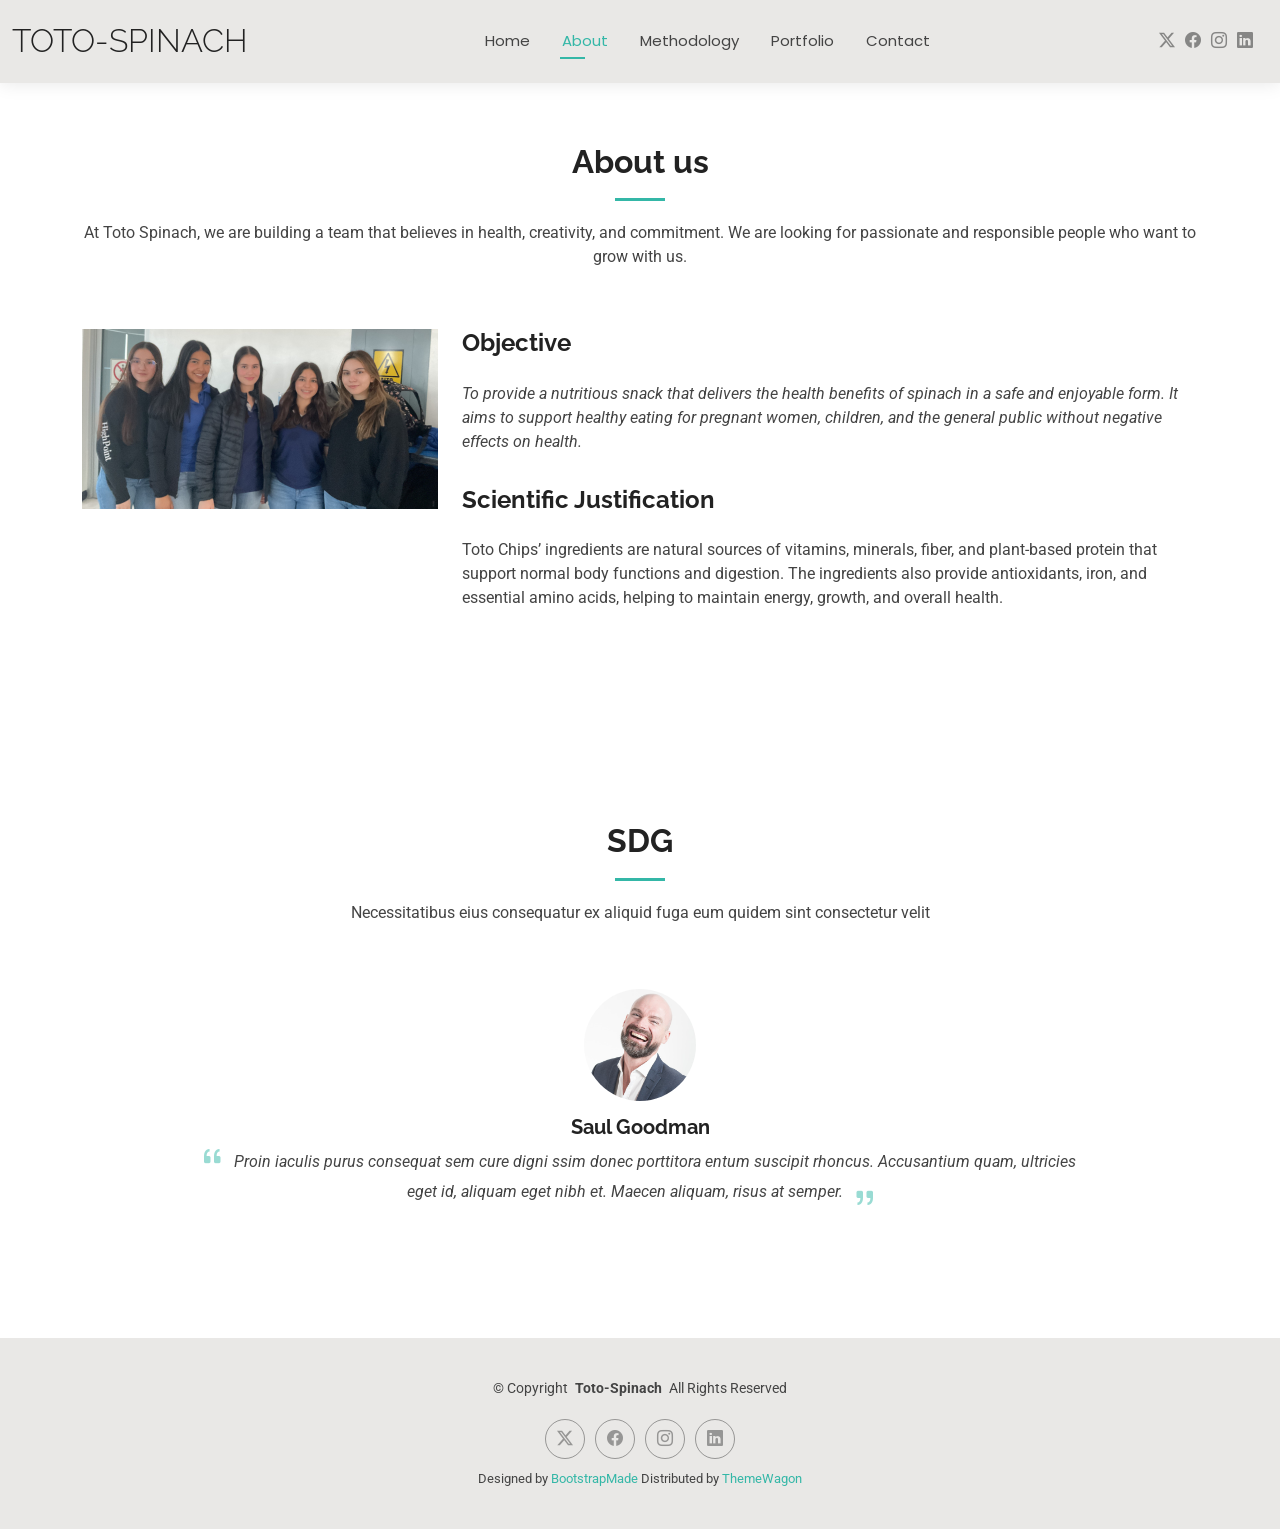
==== about.html @ a93398d2 "Add files via upload" ====
<!DOCTYPE html>
<html lang="en">

<head>
  <meta charset="utf-8">
  <meta content="width=device-width, initial-scale=1.0" name="viewport">
  <title>About -  ToTo-Spinach</title>
  <meta name="description" content="">
  <meta name="keywords" content="">

  <!-- Favicons -->
  <link href="assets/img/favicon.png" rel="icon">
  <link href="assets/img/apple-touch-icon.png" rel="apple-touch-icon">

  <!-- Fonts -->
  <link href="https://fonts.googleapis.com" rel="preconnect">
  <link href="https://fonts.gstatic.com" rel="preconnect" crossorigin>
  <link href="https://fonts.googleapis.com/css2?family=Roboto:ital,wght@0,100;0,300;0,400;0,500;0,700;0,900;1,100;1,300;1,400;1,500;1,700;1,900&family=Poppins:ital,wght@0,100;0,200;0,300;0,400;0,500;0,600;0,700;0,800;0,900;1,100;1,200;1,300;1,400;1,500;1,600;1,700;1,800;1,900&family=Raleway:ital,wght@0,100;0,200;0,300;0,400;0,500;0,600;0,700;0,800;0,900;1,100;1,200;1,300;1,400;1,500;1,600;1,700;1,800;1,900&display=swap" rel="stylesheet">

  <!-- Vendor CSS Files -->
  <link href="assets/vendor/bootstrap/css/bootstrap.min.css" rel="stylesheet">
  <link href="assets/vendor/bootstrap-icons/bootstrap-icons.css" rel="stylesheet">
  <link href="assets/vendor/aos/aos.css" rel="stylesheet">
  <link href="assets/vendor/swiper/swiper-bundle.min.css" rel="stylesheet">
  <link href="assets/vendor/glightbox/css/glightbox.min.css" rel="stylesheet">

  <!-- Main CSS File -->
  <link href="assets/css/main.css" rel="stylesheet">

  <!-- =======================================================
  * Template Name: Toto-Spinach
  * Template URL: https://bootstrapmade.com/Toto-Spinach-free-bootstrap-cv-resume-html-template/
  * Updated: Aug 07 2024 with Bootstrap v5.3.3
  * Author: BootstrapMade.com
  * License: https://bootstrapmade.com/license/
  ======================================================== -->
</head>

<body class="about-page">

  <header id="header" class="header d-flex align-items-center light-background sticky-top">
    <div class="container-fluid position-relative d-flex align-items-center justify-content-between">

      <a href="index.html" class="logo d-flex align-items-center me-auto me-xl-0">
        <!-- Uncomment the line below if you also wish to use an image logo -->
        <!-- <img src="assets/img/logo.png" alt=""> -->
        <h1 class="sitename">Toto-Spinach</h1>
      </a>

     <nav id="navmenu" class="navmenu">
        <ul>
          <li><a href="index.html">Home</a></li>
          <li><a href="about.html"class="active">About</a></li>
          <li><a href="services.html" >Methodology</a></li>
          <li><a href="portfolio.html">Portfolio</a></li>
           
          <li><a href="contact.html">Contact</a></li>
        </ul>
        <i class="mobile-nav-toggle d-xl-none bi bi-list"></i>
      </nav>

      <div class="header-social-links">
        <a href="#" class="twitter"><i class="bi bi-twitter-x"></i></a>
        <a href="#" class="facebook"><i class="bi bi-facebook"></i></a>
        <a href="#" class="instagram"><i class="bi bi-instagram"></i></a>
        <a href="#" class="linkedin"><i class="bi bi-linkedin"></i></a>
      </div>

    </div>
  </header>

  <main class="main">

    <!-- About Section -->
    <section id="about" class="about section">

      <!-- Section Title -->
      <div class="container section-title" data-aos="fade-up">
        <h2>About us</h2>
        <p> At Toto Spinach, we are building a team that believes in health, creativity, and commitment. We are looking for passionate and responsible people who want to grow with us.
</p>
      </div><!-- End Section Title -->

      <div class="container" data-aos="fade-up" data-aos-delay="100">

        <div class="row gy-4 justify-content-center">
          <div class="col-lg-4">
            <img src="assets/img/profile-img.jpg" class="img-fluid" alt="">
          </div>
          <div class="col-lg-8 content">
            <h2>Objective</h2>
            <p class="fst-italic py-3">
              To provide a nutritious snack that delivers the health benefits of spinach in a safe and enjoyable form.  It aims to support healthy eating for pregnant women, children, and the general public without negative effects on health.
            </p>
          <h2>Scientific Justification </h2>
            <p class="py-3">

              Toto Chips’ ingredients are natural sources of vitamins, minerals, fiber, and plant-based protein that support normal body functions and digestion. The ingredients also provide antioxidants, iron, and essential amino acids, helping to maintain energy, growth, and overall health.

            </p>
          </div>
        </div>

      </div>

    </section><!-- /About Section -->

    <!-- Skills Section -->
    <section id="skills" class="skills section">

      

    <!-- Testimonials Section -->
    <section id="testimonials" class="testimonials section">

      <!-- Section Title -->
      <div class="container section-title" data-aos="fade-up">
        <h2>SDG</h2>
        <p>Necessitatibus eius consequatur ex aliquid fuga eum quidem sint consectetur velit</p>
      </div><!-- End Section Title -->

      <div class="container" data-aos="fade-up" data-aos-delay="100">

        <div class="swiper init-swiper">
          <script type="application/json" class="swiper-config">
            {
              "loop": true,
              "speed": 600,
              "autoplay": {
                "delay": 5000
              },
              "slidesPerView": "auto",
              "pagination": {
                "el": ".swiper-pagination",
                "type": "bullets",
                "clickable": true
              }
            }
          </script>
          <div class="swiper-wrapper">

            <div class="swiper-slide">
              <div class="testimonial-item">
                <img src="assets/img/testimonials/testimonials-1.jpg" class="testimonial-img" alt="">
                <h3>Saul Goodman</h3>
           
                <p>
                  <i class="bi bi-quote quote-icon-left"></i>
                  <span>Proin iaculis purus consequat sem cure digni ssim donec porttitora entum suscipit rhoncus. Accusantium quam, ultricies eget id, aliquam eget nibh et. Maecen aliquam, risus at semper.</span>
                  <i class="bi bi-quote quote-icon-right"></i>
                </p>
              </div>
            </div><!-- End testimonial item -->

            

          </div>
          <div class="swiper-pagination"></div>
        </div>

      </div>

    </section><!-- /Testimonials Section -->

  </main>

  <footer id="footer" class="footer light-background">

    <div class="container">
      <div class="copyright text-center ">
        <p>© <span>Copyright</span> <strong class="px-1 sitename">Toto-Spinach</strong> <span>All Rights Reserved<br></span></p>
      </div>
      <div class="social-links d-flex justify-content-center">
        <a href=""><i class="bi bi-twitter-x"></i></a>
        <a href=""><i class="bi bi-facebook"></i></a>
        <a href=""><i class="bi bi-instagram"></i></a>
        <a href=""><i class="bi bi-linkedin"></i></a>
      </div>
      <div class="credits">
        <!-- All the links in the footer should remain intact. -->
        <!-- You can delete the links only if you've purchased the pro version. -->
        <!-- Licensing information: https://bootstrapmade.com/license/ -->
        <!-- Purchase the pro version with working PHP/AJAX contact form: [buy-url] -->
        Designed by <a href="https://bootstrapmade.com/">BootstrapMade</a> Distributed by <a href=“https://themewagon.com>ThemeWagon
      </div>
    </div>

  </footer>

  <!-- Scroll Top -->
  <a href="#" id="scroll-top" class="scroll-top d-flex align-items-center justify-content-center"><i class="bi bi-arrow-up-short"></i></a>

  <!-- Preloader -->
  <div id="preloader"></div>

  <!-- Vendor JS Files -->
  <script src="assets/vendor/bootstrap/js/bootstrap.bundle.min.js"></script>
  <script src="assets/vendor/php-email-form/validate.js"></script>
  <script src="assets/vendor/aos/aos.js"></script>
  <script src="assets/vendor/waypoints/noframework.waypoints.js"></script>
  <script src="assets/vendor/purecounter/purecounter_vanilla.js"></script>
  <script src="assets/vendor/swiper/swiper-bundle.min.js"></script>
  <script src="assets/vendor/glightbox/js/glightbox.min.js"></script>
  <script src="assets/vendor/imagesloaded/imagesloaded.pkgd.min.js"></script>
  <script src="assets/vendor/isotope-layout/isotope.pkgd.min.js"></script>

  <!-- Main JS File -->
  <script src="assets/js/main.js"></script>

</body>

</html>
---- assets/css/main.css ----
/**
* Template Name: Toto-Spinach
* Template URL: https://bootstrapmade.com/Toto-Spinach-free-bootstrap-cv-resume-html-template/
* Updated: Aug 07 2024 with Bootstrap v5.3.3
* Author: BootstrapMade.com
* License: https://bootstrapmade.com/license/
*/

/*--------------------------------------------------------------
# Font & Color Variables
# Help: https://bootstrapmade.com/color-system/
--------------------------------------------------------------*/
/* Fonts */
:root {
  --default-font: "Roboto",  system-ui, -apple-system, "Segoe UI", Roboto, "Helvetica Neue", Arial, "Noto Sans", "Liberation Sans", sans-serif, "Apple Color Emoji", "Segoe UI Emoji", "Segoe UI Symbol", "Noto Color Emoji";
  --heading-font: "Raleway",  sans-serif;
  --nav-font: "Poppins",  sans-serif;
}

/* Global Colors - The following color variables are used throughout the website. Updating them here will change the color scheme of the entire website */
:root { 
  --background-color: #ffffff; /* Background color for the entire website, including individual sections */
  --default-color: #444444; /* Default color used for the majority of the text content across the entire website */
  --heading-color: #222222; /* Color for headings, subheadings and title throughout the website */
  --accent-color: #34b7a7; /* Accent color that represents your brand on the website. It's used for buttons, links, and other elements that need to stand out */
  --surface-color: #ffffff; /* The surface color is used as a background of boxed elements within sections, such as cards, icon boxes, or other elements that require a visual separation from the global background. */
  --contrast-color: #ffffff; /* Contrast color for text, ensuring readability against backgrounds of accent, heading, or default colors. */
}

/* Nav Menu Colors - The following color variables are used specifically for the navigation menu. They are separate from the global colors to allow for more customization options */
:root {
  --nav-color: #444444;  /* The default color of the main navmenu links */
  --nav-hover-color: #34b7a7; /* Applied to main navmenu links when they are hovered over or active */
  --nav-mobile-background-color: #ffffff; /* Used as the background color for mobile navigation menu */
  --nav-dropdown-background-color: #ffffff; /* Used as the background color for dropdown items that appear when hovering over primary navigation items */
  --nav-dropdown-color: #444444; /* Used for navigation links of the dropdown items in the navigation menu. */
  --nav-dropdown-hover-color: #34b7a7; /* Similar to --nav-hover-color, this color is applied to dropdown navigation links when they are hovered over. */
}

/* Color Presets - These classes override global colors when applied to any section or element, providing reuse of the sam color scheme. */

.light-background {
  --background-color: #e9e8e6;
  --surface-color: #ffffff;
}

.dark-background {
  --background-color: #060606;
  --default-color: #ffffff;
  --heading-color: #ffffff;
  --surface-color: #252525;
  --contrast-color: #ffffff;
}

/* Smooth scroll */
:root {
  scroll-behavior: smooth;
}

/*--------------------------------------------------------------
# General Styling & Shared Classes
--------------------------------------------------------------*/
body {
  color: var(--default-color);
  background-color: var(--background-color);
  font-family: var(--default-font);
}

a {
  color: var(--accent-color);
  text-decoration: none;
  transition: 0.3s;
}

a:hover {
  color: color-mix(in srgb, var(--accent-color), transparent 25%);
  text-decoration: none;
}

h1,
h2,
h3,
h4,
h5,
h6 {
  color: var(--heading-color);
  font-family: var(--heading-font);
}

/* PHP Email Form Messages
------------------------------*/
.php-email-form .error-message {
  display: none;
  background: #df1529;
  color: #ffffff;
  text-align: left;
  padding: 15px;
  margin-bottom: 24px;
  font-weight: 600;
}

.php-email-form .sent-message {
  display: none;
  color: #ffffff;
  background: #059652;
  text-align: center;
  padding: 15px;
  margin-bottom: 24px;
  font-weight: 600;
}

.php-email-form .loading {
  display: none;
  background: var(--surface-color);
  text-align: center;
  padding: 15px;
  margin-bottom: 24px;
}

.php-email-form .loading:before {
  content: "";
  display: inline-block;
  border-radius: 50%;
  width: 24px;
  height: 24px;
  margin: 0 10px -6px 0;
  border: 3px solid var(--accent-color);
  border-top-color: var(--surface-color);
  animation: php-email-form-loading 1s linear infinite;
}

@keyframes php-email-form-loading {
  0% {
    transform: rotate(0deg);
  }

  100% {
    transform: rotate(360deg);
  }
}

/*--------------------------------------------------------------
# Global Header
--------------------------------------------------------------*/
.header {
  color: var(--default-color);
  background-color: var(--background-color);
  padding: 15px 0;
  transition: all 0.5s;
  z-index: 997;
  box-shadow: 0px 0 18px rgba(0, 0, 0, 0.1);
}

.header .logo {
  line-height: 1;
}

.header .logo img {
  max-height: 36px;
  margin-right: 8px;
}

.header .logo h1 {
  font-size: 32px;
  margin: 0;
  font-weight: 300;
  text-transform: uppercase;
  color: var(--heading-color);
}

.header .header-social-links {
  padding-right: 15px;
}

.header .header-social-links a {
  color: color-mix(in srgb, var(--default-color), transparent 40%);
  padding-left: 6px;
  display: inline-block;
  transition: 0.3s;
  font-size: 16px;
}

.header .header-social-links a:hover {
  color: var(--accent-color);
}

.header .header-social-links a i {
  line-height: 0px;
}

@media (max-width: 1200px) {
  .header .logo {
    order: 1;
  }

  .header .header-social-links {
    order: 2;
  }

  .header .navmenu {
    order: 3;
  }
}

/*--------------------------------------------------------------
# Navigation Menu
--------------------------------------------------------------*/
/* Desktop Navigation */
@media (min-width: 1200px) {
  .navmenu {
    padding: 0;
  }

  .navmenu ul {
    margin: 0;
    padding: 0;
    display: flex;
    list-style: none;
    align-items: center;
  }

  .navmenu li {
    position: relative;
  }

  .navmenu>ul>li {
    white-space: nowrap;
    padding: 15px 14px;
  }

  .navmenu>ul>li:last-child {
    padding-right: 0;
  }

  .navmenu a,
  .navmenu a:focus {
    color: var(--nav-color);
    font-size: 15px;
    padding: 0 2px;
    font-family: var(--nav-font);
    font-weight: 400;
    display: flex;
    align-items: center;
    justify-content: space-between;
    white-space: nowrap;
    transition: 0.3s;
    position: relative;
  }

  .navmenu a i,
  .navmenu a:focus i {
    font-size: 12px;
    line-height: 0;
    margin-left: 5px;
    transition: 0.3s;
  }

  .navmenu>ul>li>a:before {
    content: "";
    position: absolute;
    height: 2px;
    bottom: -6px;
    left: 0;
    background-color: var(--nav-hover-color);
    visibility: hidden;
    width: 0px;
    transition: all 0.3s ease-in-out 0s;
  }

  .navmenu a:hover:before,
  .navmenu li:hover>a:before,
  .navmenu .active:before {
    visibility: visible;
    width: 25px;
  }

  .navmenu li:hover>a,
  .navmenu .active,
  .navmenu .active:focus {
    color: var(--nav-hover-color);
  }

  .navmenu .dropdown ul {
    margin: 0;
    padding: 10px 0;
    background: var(--nav-dropdown-background-color);
    display: block;
    position: absolute;
    visibility: hidden;
    left: 14px;
    top: 130%;
    opacity: 0;
    transition: 0.3s;
    border-radius: 4px;
    z-index: 99;
    box-shadow: 0px 0px 30px rgba(0, 0, 0, 0.1);
  }

  .navmenu .dropdown ul li {
    min-width: 200px;
  }

  .navmenu .dropdown ul a {
    padding: 10px 20px;
    font-size: 15px;
    text-transform: none;
    color: var(--nav-dropdown-color);
  }

  .navmenu .dropdown ul a i {
    font-size: 12px;
  }

  .navmenu .dropdown ul a:hover,
  .navmenu .dropdown ul .active:hover,
  .navmenu .dropdown ul li:hover>a {
    color: var(--nav-dropdown-hover-color);
  }

  .navmenu .dropdown:hover>ul {
    opacity: 1;
    top: 100%;
    visibility: visible;
  }

  .navmenu .dropdown .dropdown ul {
    top: 0;
    left: -90%;
    visibility: hidden;
  }

  .navmenu .dropdown .dropdown:hover>ul {
    opacity: 1;
    top: 0;
    left: -100%;
    visibility: visible;
  }
}

/* Mobile Navigation */
@media (max-width: 1199px) {
  .mobile-nav-toggle {
    color: var(--nav-color);
    font-size: 28px;
    line-height: 0;
    margin-right: 10px;
    cursor: pointer;
    transition: color 0.3s;
  }

  .navmenu {
    padding: 0;
    z-index: 9997;
  }

  .navmenu ul {
    display: none;
    list-style: none;
    position: absolute;
    inset: 60px 20px 20px 20px;
    padding: 10px 0;
    margin: 0;
    border-radius: 6px;
    background-color: var(--nav-mobile-background-color);
    border: 1px solid color-mix(in srgb, var(--default-color), transparent 90%);
    box-shadow: none;
    overflow-y: auto;
    transition: 0.3s;
    z-index: 9998;
  }

  .navmenu a,
  .navmenu a:focus {
    color: var(--nav-dropdown-color);
    padding: 10px 20px;
    font-family: var(--nav-font);
    font-size: 17px;
    font-weight: 500;
    display: flex;
    align-items: center;
    justify-content: space-between;
    white-space: nowrap;
    transition: 0.3s;
  }

  .navmenu a i,
  .navmenu a:focus i {
    font-size: 12px;
    line-height: 0;
    margin-left: 5px;
    width: 30px;
    height: 30px;
    display: flex;
    align-items: center;
    justify-content: center;
    border-radius: 50%;
    transition: 0.3s;
    background-color: color-mix(in srgb, var(--accent-color), transparent 90%);
  }

  .navmenu a i:hover,
  .navmenu a:focus i:hover {
    background-color: var(--accent-color);
    color: var(--contrast-color);
  }

  .navmenu a:hover,
  .navmenu .active,
  .navmenu .active:focus {
    color: var(--nav-dropdown-hover-color);
  }

  .navmenu .active i,
  .navmenu .active:focus i {
    background-color: var(--accent-color);
    color: var(--contrast-color);
    transform: rotate(180deg);
  }

  .navmenu .dropdown ul {
    position: static;
    display: none;
    z-index: 99;
    padding: 10px 0;
    margin: 10px 20px;
    background-color: var(--nav-dropdown-background-color);
    transition: all 0.5s ease-in-out;
  }

  .navmenu .dropdown ul ul {
    background-color: rgba(33, 37, 41, 0.1);
  }

  .navmenu .dropdown>.dropdown-active {
    display: block;
    background-color: rgba(33, 37, 41, 0.03);
  }

  .mobile-nav-active {
    overflow: hidden;
  }

  .mobile-nav-active .mobile-nav-toggle {
    color: #fff;
    position: absolute;
    font-size: 32px;
    top: 15px;
    right: 15px;
    margin-right: 0;
    z-index: 9999;
  }

  .mobile-nav-active .navmenu {
    position: fixed;
    overflow: hidden;
    inset: 0;
    background: rgba(33, 37, 41, 0.8);
    transition: 0.3s;
  }

  .mobile-nav-active .navmenu>ul {
    display: block;
  }
}

/*--------------------------------------------------------------
# Global Footer
--------------------------------------------------------------*/
.footer {
  color: var(--default-color);
  background-color: var(--background-color);
  font-size: 14px;
  padding: 40px 0;
  position: relative;
}

.footer .copyright p {
  margin-bottom: 0;
}

.footer .social-links {
  margin-top: 20px;
}

.footer .social-links a {
  display: flex;
  align-items: center;
  justify-content: center;
  width: 40px;
  height: 40px;
  border-radius: 50%;
  border: 1px solid color-mix(in srgb, var(--default-color), transparent 50%);
  font-size: 16px;
  color: color-mix(in srgb, var(--default-color), transparent 50%);
  margin: 0 5px;
  transition: 0.3s;
}

.footer .social-links a:hover {
  color: var(--accent-color);
  border-color: var(--accent-color);
}

.footer .credits {
  margin-top: 10px;
  font-size: 13px;
  text-align: center;
}

/*--------------------------------------------------------------
# Preloader
--------------------------------------------------------------*/
#preloader {
  position: fixed;
  inset: 0;
  z-index: 9999;
  overflow: hidden;
  background-color: var(--background-color);
  transition: all 0.6s ease-out;
  width: 100%;
  height: 100vh;
}

#preloader:before,
#preloader:after {
  content: "";
  position: absolute;
  border: 4px solid var(--accent-color);
  border-radius: 50%;
  animation: animate-preloader 2s cubic-bezier(0, 0.2, 0.8, 1) infinite;
}

#preloader:after {
  animation-delay: -0.5s;
}

@keyframes animate-preloader {
  0% {
    width: 10px;
    height: 10px;
    top: calc(50% - 5px);
    left: calc(50% - 5px);
    opacity: 1;
  }

  100% {
    width: 72px;
    height: 72px;
    top: calc(50% - 36px);
    left: calc(50% - 36px);
    opacity: 0;
  }
}

/*--------------------------------------------------------------
# Scroll Top Button
--------------------------------------------------------------*/
.scroll-top {
  position: fixed;
  visibility: hidden;
  opacity: 0;
  right: 15px;
  bottom: -15px;
  z-index: 99999;
  background-color: var(--accent-color);
  width: 44px;
  height: 44px;
  border-radius: 50px;
  transition: all 0.4s;
}

.scroll-top i {
  font-size: 24px;
  color: var(--contrast-color);
  line-height: 0;
}

.scroll-top:hover {
  background-color: color-mix(in srgb, var(--accent-color), transparent 20%);
  color: var(--contrast-color);
}

.scroll-top.active {
  visibility: visible;
  opacity: 1;
  bottom: 15px;
}

/*--------------------------------------------------------------
# Disable aos animation delay on mobile devices
--------------------------------------------------------------*/
@media screen and (max-width: 768px) {
  [data-aos-delay] {
    transition-delay: 0 !important;
  }
}

/*--------------------------------------------------------------
# Global Page Titles & Breadcrumbs
--------------------------------------------------------------*/
.page-title {
  color: var(--default-color);
  background-color: var(--background-color);
  padding: 25px 0;
  position: relative;
  border-bottom: 1px solid color-mix(in srgb, var(--default-color), transparent 85%);
}

.page-title h1 {
  font-size: 24px;
  font-weight: 400;
}

.page-title .breadcrumbs ol {
  display: flex;
  flex-wrap: wrap;
  list-style: none;
  padding: 0;
  margin: 0;
  font-size: 14px;
  font-weight: 400;
}

.page-title .breadcrumbs ol li+li {
  padding-left: 10px;
}

.page-title .breadcrumbs ol li+li::before {
  content: "/";
  display: inline-block;
  padding-right: 10px;
  color: color-mix(in srgb, var(--default-color), transparent 70%);
}

/*--------------------------------------------------------------
# Global Sections
--------------------------------------------------------------*/
section,
.section {
  color: var(--default-color);
  background-color: var(--background-color);
  padding: 60px 0;
  scroll-margin-top: 100px;
  overflow: clip;
}

@media (max-width: 1199px) {

  section,
  .section {
    scroll-margin-top: 66px;
  }
}

/*--------------------------------------------------------------
# Global Section Titles
--------------------------------------------------------------*/
.section-title {
  text-align: center;
  padding-bottom: 60px;
  position: relative;
}

.section-title h2 {
  font-size: 32px;
  font-weight: 700;
  margin-bottom: 20px;
  padding-bottom: 20px;
  position: relative;
}

.section-title h2:after {
  content: "";
  position: absolute;
  display: block;
  width: 50px;
  height: 3px;
  background: var(--accent-color);
  left: 0;
  right: 0;
  bottom: 0;
  margin: auto;
}

.section-title p {
  margin-bottom: 0;
}

/*--------------------------------------------------------------
# Hero Section
--------------------------------------------------------------*/
.hero {
  width: 100%;
  min-height: calc(100vh - 82px);
  position: relative;
  padding: 80px 0;
  display: flex;
  align-items: center;
  justify-content: center;
}

@media (max-width: 1200px) {
  .hero {
    min-height: calc(100vh - 68px);
  }
}

.hero img {
  position: absolute;
  inset: 0;
  display: block;
  width: 100%;
  height: 100%;
  object-fit: cover;
  z-index: 1;
}

.hero .container {
  position: relative;
  z-index: 3;
}

.hero h2 {
  margin: 0;
  font-size: 48px;
  font-weight: 700;
}

.hero p {
  margin: 10px 0 0 0;
  font-size: 24px;
  color: var(--heading-color);
}

.hero .btn-get-started {
  color: var(--contrast-color);
  background: var(--accent-color);
  font-family: var(--heading-font);
  text-transform: uppercase;
  font-weight: 600;
  font-size: 12px;
  letter-spacing: 1px;
  display: inline-block;
  padding: 12px 40px;
  border-radius: 50px;
  transition: 0.5s;
  margin-top: 30px;
}

.hero .btn-get-started:hover {
  background: color-mix(in srgb, var(--accent-color) 90%, white 20%);
}

@media (max-width: 768px) {
  .hero h2 {
    font-size: 32px;
  }

  .hero p {
    font-size: 18px;
  }
}

/*--------------------------------------------------------------
# About Section
--------------------------------------------------------------*/
.about .content h2 {
  font-weight: 700;
  font-size: 24px;
}

.about .content ul {
  list-style: none;
  padding: 0;
}

.about .content ul li {
  margin-bottom: 20px;
  display: flex;
  align-items: center;
}

.about .content ul strong {
  margin-right: 10px;
}

.about .content ul i {
  font-size: 16px;
  margin-right: 5px;
  color: var(--accent-color);
  line-height: 0;
}

/*--------------------------------------------------------------
# Skills Section
--------------------------------------------------------------*/
.skills .progress {
  height: 60px;
  display: block;
  background: none;
  border-radius: 0;
}

.skills .progress .skill {
  color: var(--heading-color);
  padding: 0;
  margin: 0 0 6px 0;
  text-transform: uppercase;
  display: block;
  font-weight: 600;
  font-family: var(--heading-font);
}

.skills .progress .skill .val {
  float: right;
  font-style: normal;
}

.skills .progress-bar-wrap {
  background: color-mix(in srgb, var(--default-color), transparent 90%);
  height: 10px;
}

.skills .progress-bar {
  width: 1px;
  height: 10px;
  transition: 0.9s;
  background-color: var(--accent-color);
}

/*--------------------------------------------------------------
# Stats Section
--------------------------------------------------------------*/
.stats .stats-item {
  padding: 30px;
  width: 100%;
}

.stats .stats-item span {
  color: var(--heading-color);
  font-size: 48px;
  display: block;
  font-weight: 700;
  margin-bottom: 20px;
  padding-bottom: 20px;
  position: relative;
}

.stats .stats-item span:after {
  content: "";
  position: absolute;
  display: block;
  width: 25px;
  height: 3px;
  background: var(--accent-color);
  left: 0;
  right: 0;
  bottom: 0;
  margin: auto;
}

.stats .stats-item p {
  color: color-mix(in srgb, var(--default-color), transparent 40%);
  padding: 0;
  margin: 0;
  font-family: var(--heading-font);
  font-weight: 500;
}

/*--------------------------------------------------------------
# Testimonials Section
--------------------------------------------------------------*/
.testimonials .section-header {
  margin-bottom: 40px;
}

.testimonials .testimonials-carousel,
.testimonials .testimonials-slider {
  overflow: hidden;
}

.testimonials .testimonial-item {
  text-align: center;
}

.testimonials .testimonial-item .testimonial-img {
  width: 120px;
  border-radius: 50%;
  border: 4px solid var(--background-color);
  margin: 0 auto;
}

.testimonials .testimonial-item h3 {
  font-size: 20px;
  font-weight: bold;
  margin: 10px 0 5px 0;
}

.testimonials .testimonial-item h4 {
  font-size: 14px;
  color: color-mix(in srgb, var(--default-color), transparent 40%);
  margin: 0 0 15px 0;
}

.testimonials .testimonial-item .stars {
  margin-bottom: 15px;
}

.testimonials .testimonial-item .stars i {
  color: #ffc107;
  margin: 0 1px;
}

.testimonials .testimonial-item .quote-icon-left,
.testimonials .testimonial-item .quote-icon-right {
  color: color-mix(in srgb, var(--accent-color), transparent 50%);
  font-size: 26px;
  line-height: 0;
}

.testimonials .testimonial-item .quote-icon-left {
  display: inline-block;
  left: -5px;
  position: relative;
}

.testimonials .testimonial-item .quote-icon-right {
  display: inline-block;
  right: -5px;
  position: relative;
  top: 10px;
  transform: scale(-1, -1);
}

.testimonials .testimonial-item p {
  font-style: italic;
  margin: 0 auto 15px auto;
}

.testimonials .swiper-wrapper {
  height: auto;
}

.testimonials .swiper-pagination {
  margin-top: 20px;
  position: relative;
}

.testimonials .swiper-pagination .swiper-pagination-bullet {
  width: 12px;
  height: 12px;
  opacity: 1;
  background-color: color-mix(in srgb, var(--default-color), transparent 85%);
}

.testimonials .swiper-pagination .swiper-pagination-bullet-active {
  background-color: var(--accent-color);
}

@media (min-width: 992px) {
  .testimonials .testimonial-item p {
    width: 80%;
  }
}

/*--------------------------------------------------------------
# Resume Section
--------------------------------------------------------------*/
.resume .resume-title {
  color: var(--heading-color);
  font-size: 26px;
  font-weight: 700;
  margin-top: 20px;
  margin-bottom: 20px;
}

.resume .resume-item {
  padding: 0 0 20px 20px;
  margin-top: -2px;
  border-left: 2px solid var(--accent-color);
  position: relative;
}

.resume .resume-item h4 {
  line-height: 18px;
  font-size: 18px;
  font-weight: 600;
  text-transform: uppercase;
  color: color-mix(in srgb, var(--default-color), transparent 20%);
  margin-bottom: 10px;
}

.resume .resume-item h5 {
  font-size: 16px;
  padding: 5px 15px;
  display: inline-block;
  font-weight: 600;
  margin-bottom: 10px;
}

.resume .resume-item ul {
  padding-left: 20px;
}

.resume .resume-item ul li {
  padding-bottom: 10px;
}

.resume .resume-item:last-child {
  padding-bottom: 0;
}

.resume .resume-item::before {
  content: "";
  position: absolute;
  width: 16px;
  height: 16px;
  border-radius: 50px;
  left: -9px;
  top: 0;
  background: var(--background-color);
  border: 2px solid var(--accent-color);
}

/*--------------------------------------------------------------
# Services Section
--------------------------------------------------------------*/
.services .service-item {
  background-color: var(--surface-color);
  box-shadow: 0px 5px 90px 0px rgba(0, 0, 0, 0.1);
  height: 100%;
  padding: 60px 30px;
  text-align: center;
  transition: 0.3s;
  border-radius: 5px;
}

.services .service-item .icon {
  margin: 0 auto;
  width: 100px;
  height: 100px;
  display: flex;
  align-items: center;
  justify-content: center;
  transition: ease-in-out 0.3s;
  position: relative;
}

.services .service-item .icon i {
  font-size: 36px;
  transition: 0.5s;
  position: relative;
}

.services .service-item .icon svg {
  position: absolute;
  top: 0;
  left: 0;
}

.services .service-item .icon svg path {
  transition: 0.5s;
  fill: color-mix(in srgb, var(--default-color), transparent 95%);
}

.services .service-item h3 {
  font-weight: 700;
  margin: 10px 0 15px 0;
  font-size: 22px;
}

.services .service-item p {
  line-height: 24px;
  font-size: 14px;
  margin-bottom: 0;
}

.services .service-item:hover {
  box-shadow: 0px 5px 35px 0px rgba(0, 0, 0, 0.1);
}

.services .service-item.item-cyan i {
  color: #0dcaf0;
}

.services .service-item.item-cyan:hover .icon i {
  color: #fff;
}

.services .service-item.item-cyan:hover .icon path {
  fill: #0dcaf0;
}

.services .service-item.item-orange i {
  color: #fd7e14;
}

.services .service-item.item-orange:hover .icon i {
  color: #fff;
}

.services .service-item.item-orange:hover .icon path {
  fill: #fd7e14;
}

.services .service-item.item-teal i {
  color: #20c997;
}

.services .service-item.item-teal:hover .icon i {
  color: #fff;
}

.services .service-item.item-teal:hover .icon path {
  fill: #20c997;
}

.services .service-item.item-red i {
  color: #df1529;
}

.services .service-item.item-red:hover .icon i {
  color: #fff;
}

.services .service-item.item-red:hover .icon path {
  fill: #df1529;
}

.services .service-item.item-indigo i {
  color: #6610f2;
}

.services .service-item.item-indigo:hover .icon i {
  color: #fff;
}

.services .service-item.item-indigo:hover .icon path {
  fill: #6610f2;
}

.services .service-item.item-pink i {
  color: #f3268c;
}

.services .service-item.item-pink:hover .icon i {
  color: #fff;
}

.services .service-item.item-pink:hover .icon path {
  fill: #f3268c;
}

/*--------------------------------------------------------------
# Portfolio Section
--------------------------------------------------------------*/
.portfolio .portfolio-filters {
  padding: 0;
  margin: 0 auto 20px auto;
  list-style: none;
  text-align: center;
}

.portfolio .portfolio-filters li {
  cursor: pointer;
  display: inline-block;
  padding: 8px 20px 10px 20px;
  margin: 0;
  font-size: 15px;
  font-weight: 500;
  line-height: 1;
  margin-bottom: 5px;
  border-radius: 50px;
  transition: all 0.3s ease-in-out;
  font-family: var(--heading-font);
}

.portfolio .portfolio-filters li:hover,
.portfolio .portfolio-filters li.filter-active {
  color: var(--contrast-color);
  background-color: var(--accent-color);
}

.portfolio .portfolio-filters li:first-child {
  margin-left: 0;
}

.portfolio .portfolio-filters li:last-child {
  margin-right: 0;
}

@media (max-width: 575px) {
  .portfolio .portfolio-filters li {
    font-size: 14px;
    margin: 0 0 10px 0;
  }
}

.portfolio .portfolio-item {
  position: relative;
  overflow: hidden;
}

.portfolio .portfolio-item .portfolio-info {
  opacity: 0;
  position: absolute;
  left: 12px;
  right: 12px;
  bottom: -100%;
  z-index: 3;
  transition: all ease-in-out 0.5s;
  background: color-mix(in srgb, var(--surface-color), transparent 10%);
  padding: 15px;
}

.portfolio .portfolio-item .portfolio-info h4 {
  font-size: 18px;
  font-weight: 600;
  padding-right: 50px;
}

.portfolio .portfolio-item .portfolio-info p {
  color: color-mix(in srgb, var(--default-color), transparent 30%);
  font-size: 14px;
  margin-bottom: 0;
  padding-right: 50px;
}

.portfolio .portfolio-item .portfolio-info .preview-link,
.portfolio .portfolio-item .portfolio-info .details-link {
  position: absolute;
  right: 50px;
  font-size: 24px;
  top: calc(50% - 14px);
  color: color-mix(in srgb, var(--default-color), transparent 30%);
  transition: 0.3s;
  line-height: 0;
}

.portfolio .portfolio-item .portfolio-info .preview-link:hover,
.portfolio .portfolio-item .portfolio-info .details-link:hover {
  color: var(--accent-color);
}

.portfolio .portfolio-item .portfolio-info .details-link {
  right: 14px;
  font-size: 28px;
}

.portfolio .portfolio-item:hover .portfolio-info {
  opacity: 1;
  bottom: 0;
}

/*--------------------------------------------------------------
# Portfolio Details Section
--------------------------------------------------------------*/
.portfolio-details .portfolio-details-slider img {
  width: 100%;
}

.portfolio-details .portfolio-details-slider .swiper-pagination {
  margin-top: 20px;
  position: relative;
}

.portfolio-details .portfolio-details-slider .swiper-pagination .swiper-pagination-bullet {
  width: 12px;
  height: 12px;
  background-color: color-mix(in srgb, var(--default-color), transparent 85%);
  opacity: 1;
}

.portfolio-details .portfolio-details-slider .swiper-pagination .swiper-pagination-bullet-active {
  background-color: var(--accent-color);
}

.portfolio-details .portfolio-info {
  background-color: var(--surface-color);
  padding: 30px;
  box-shadow: 0px 0 30px rgba(0, 0, 0, 0.1);
}

.portfolio-details .portfolio-info h3 {
  font-size: 22px;
  font-weight: 700;
  margin-bottom: 20px;
  padding-bottom: 20px;
  border-bottom: 1px solid color-mix(in srgb, var(--default-color), transparent 85%);
}

.portfolio-details .portfolio-info ul {
  list-style: none;
  padding: 0;
  font-size: 15px;
}

.portfolio-details .portfolio-info ul li+li {
  margin-top: 10px;
}

.portfolio-details .portfolio-description {
  padding-top: 30px;
}

.portfolio-details .portfolio-description h2 {
  font-size: 26px;
  font-weight: 700;
  margin-bottom: 20px;
}

.portfolio-details .portfolio-description p {
  padding: 0;
  color: color-mix(in srgb, var(--default-color), transparent 30%);
}

/*--------------------------------------------------------------
# Contact Section
--------------------------------------------------------------*/
.contact .info-wrap {
  background-color: var(--surface-color);
  box-shadow: 0px 0px 20px rgba(0, 0, 0, 0.1);
  padding: 30px;
}

@media (max-width: 575px) {
  .contact .info-wrap {
    padding: 20px;
  }
}

.contact .info-item {
  margin-bottom: 40px;
}

.contact .info-item i {
  font-size: 20px;
  color: var(--accent-color);
  background: color-mix(in srgb, var(--accent-color), transparent 92%);
  width: 44px;
  height: 44px;
  display: flex;
  justify-content: center;
  align-items: center;
  border-radius: 50px;
  transition: all 0.3s ease-in-out;
  margin-right: 15px;
}

.contact .info-item h3 {
  padding: 0;
  font-size: 18px;
  font-weight: 700;
  margin-bottom: 5px;
}

.contact .info-item p {
  padding: 0;
  margin-bottom: 0;
  font-size: 14px;
}

.contact .info-item:hover i {
  background: var(--accent-color);
  color: var(--contrast-color);
}

.contact .php-email-form {
  background-color: var(--surface-color);
  height: 100%;
  padding: 30px;
  box-shadow: 0px 0px 20px rgba(0, 0, 0, 0.1);
}

@media (max-width: 575px) {
  .contact .php-email-form {
    padding: 20px;
  }
}

.contact .php-email-form input[type=text],
.contact .php-email-form input[type=email],
.contact .php-email-form textarea {
  font-size: 14px;
  padding: 10px 15px;
  box-shadow: none;
  border-radius: 0;
  color: var(--default-color);
  background-color: var(--surface-color);
  border-color: color-mix(in srgb, var(--default-color), transparent 80%);
}

.contact .php-email-form input[type=text]:focus,
.contact .php-email-form input[type=email]:focus,
.contact .php-email-form textarea:focus {
  border-color: var(--accent-color);
}

.contact .php-email-form input[type=text]::placeholder,
.contact .php-email-form input[type=email]::placeholder,
.contact .php-email-form textarea::placeholder {
  color: color-mix(in srgb, var(--default-color), transparent 70%);
}

.contact .php-email-form button[type=submit] {
  color: var(--contrast-color);
  background: var(--accent-color);
  border: 0;
  padding: 10px 30px;
  transition: 0.4s;
  border-radius: 50px;
}

.contact .php-email-form button[type=submit]:hover {
  background: color-mix(in srgb, var(--accent-color), transparent 25%);
}

/*--------------------------------------------------------------
# Starter Section Section
--------------------------------------------------------------*/
.starter-section {
  /* Add your styles here */
}
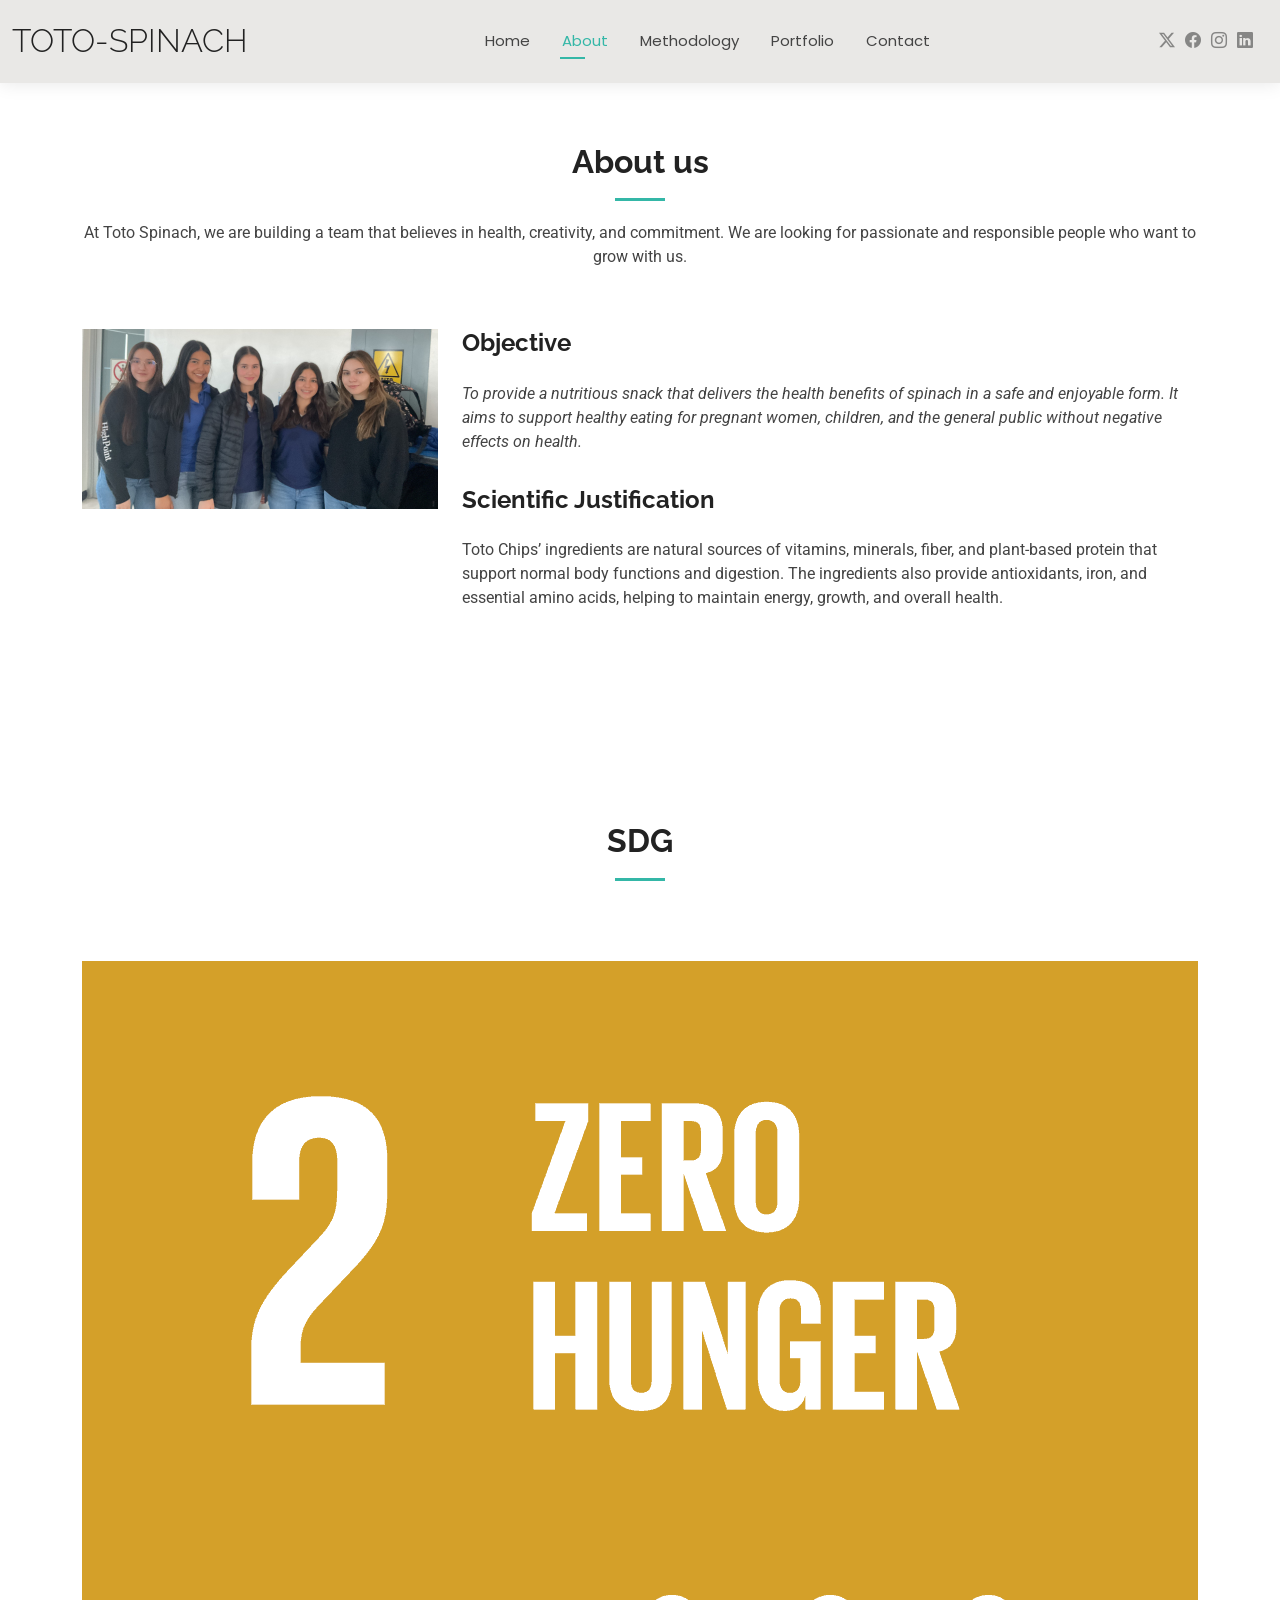
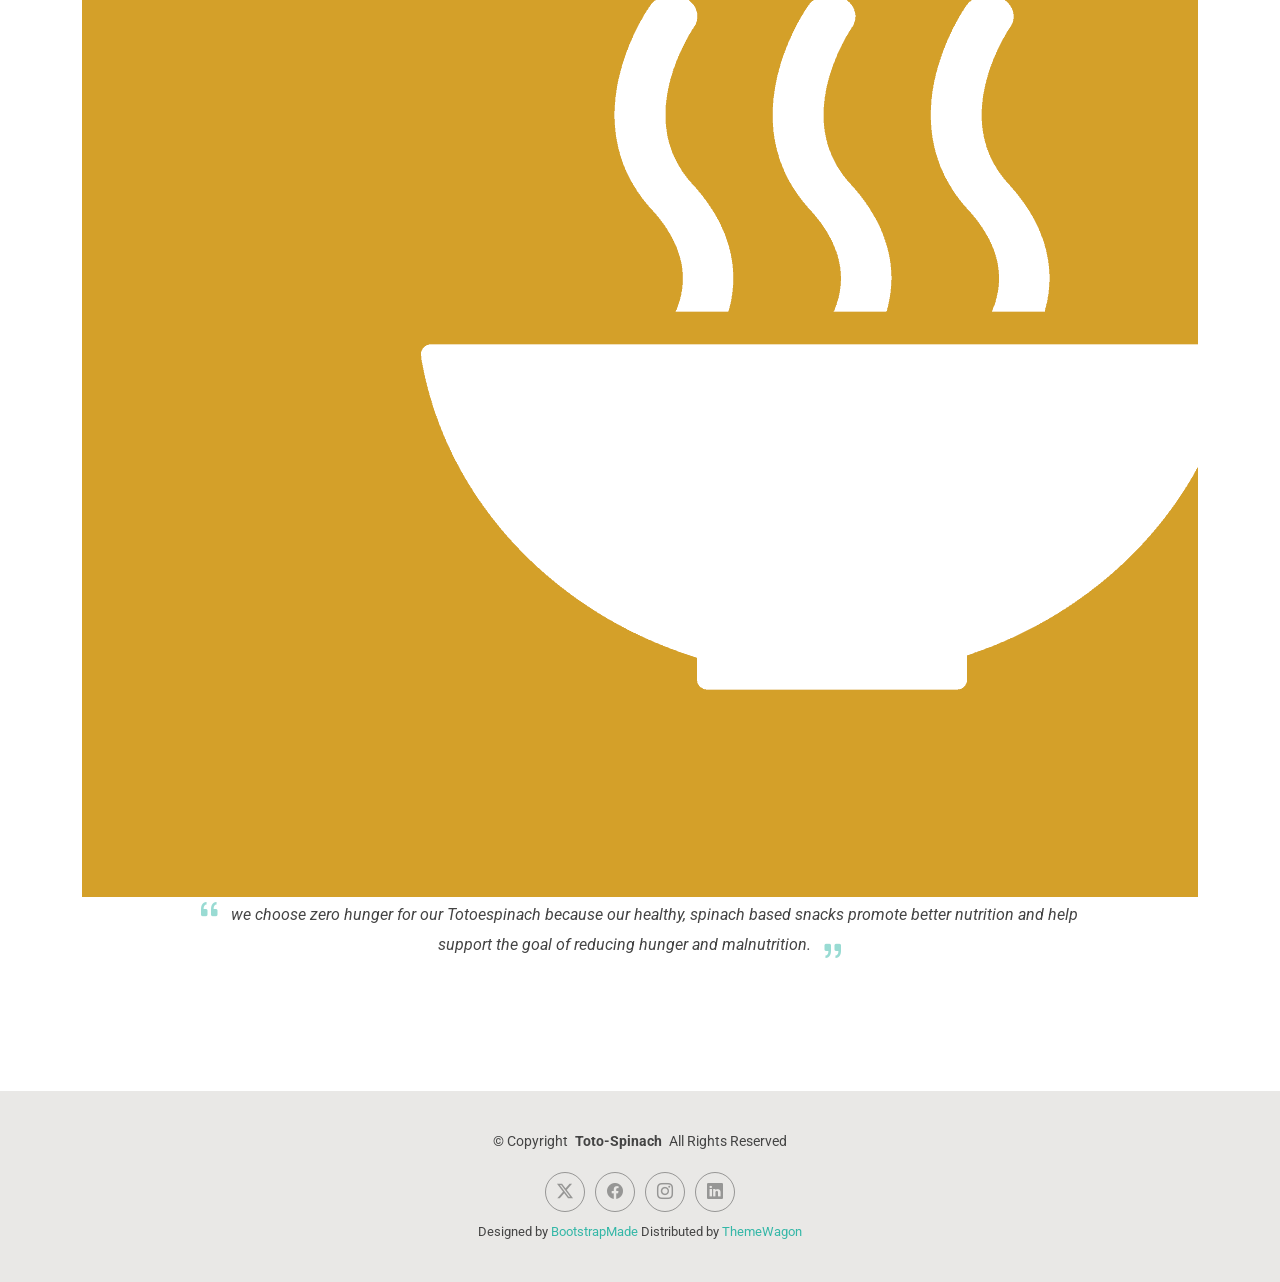
==== commit 1013bf3f: "Update about.html" ====
--- a/about.html
+++ b/about.html
@@ -116,8 +116,9 @@
       <!-- Section Title -->
       <div class="container section-title" data-aos="fade-up">
         <h2>SDG</h2>
-        <p>Necessitatibus eius consequatur ex aliquid fuga eum quidem sint consectetur velit</p>
-      </div><!-- End Section Title -->
+    
+      </div>
+      <!-- End Section Title -->
 
       <div class="container" data-aos="fade-up" data-aos-delay="100">
 
@@ -141,12 +142,11 @@
 
             <div class="swiper-slide">
               <div class="testimonial-item">
-                <img src="assets/img/testimonials/testimonials-1.jpg" class="testimonial-img" alt="">
-                <h3>Saul Goodman</h3>
+                <img src="assets/img/sdg.png" alt="">
            
                 <p>
                   <i class="bi bi-quote quote-icon-left"></i>
-                  <span>Proin iaculis purus consequat sem cure digni ssim donec porttitora entum suscipit rhoncus. Accusantium quam, ultricies eget id, aliquam eget nibh et. Maecen aliquam, risus at semper.</span>
+                  <span>  we choose zero hunger for our Totoespinach because our healthy, spinach based snacks promote better nutrition and help support the goal of reducing hunger and malnutrition.</span>
                   <i class="bi bi-quote quote-icon-right"></i>
                 </p>
               </div>
@@ -209,4 +209,4 @@
 
 </body>
 
-</html>+</html>
